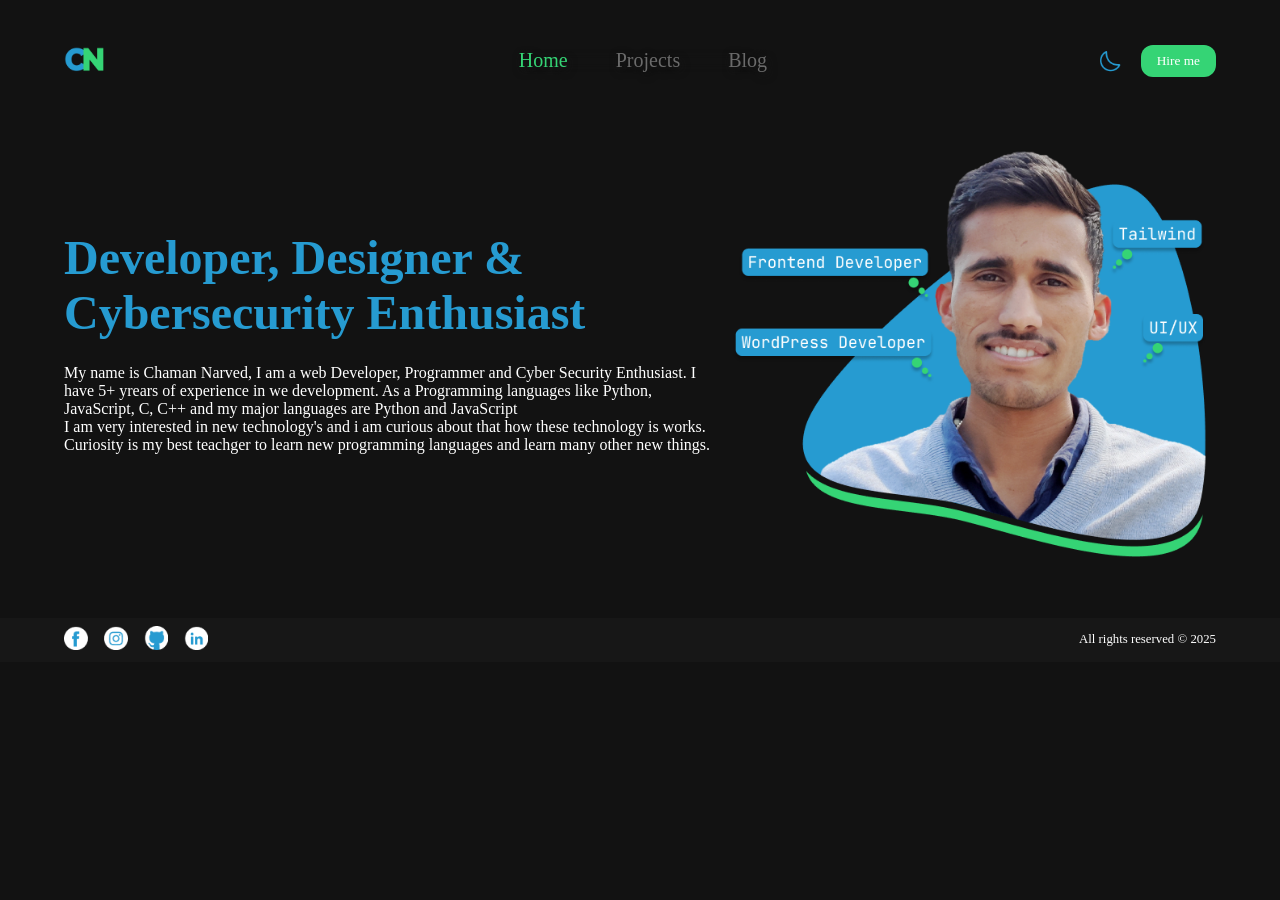
==== index.html @ 1fe68d0f "feature: design the website for desktop screen size" ====
<!DOCTYPE html>
<html lang="en">

<head>
    <meta charset="UTF-8">
    <meta name="viewport" content="width=device-width, initial-scale=1">
    <title>Chaman Narved - Developer</title>
    <link href="css/style.css" rel="stylesheet">
    <link rel="icon" type="image/x-icon" href="assets/imgs/favicon.ico">
</head>

<body>
    <header>
        <div class="menu-logo">
            <button class="menu-btn" type="button">
                <img src="assets/imgs/hamburger_menu-icon.svg" alt="Hamburger Menu Icon">
            </button>
            <a href="/"> <img src="assets/imgs/logo.png" alt="Main logo" width="42"></a>
        </div>
        <div class="menu-section hide-menu">
            <div class="side-menu">
                <button class="btn-close" type="button"><img src="assets/imgs/close.png" alt=""></button>
                <ul class="main-menu">
                    <li><a class="menu-link active" href="/">Home</a></li>
                    <li><a class="menu-link" href="/projects.html">Projects</a></li>
                    <li><a class="menu-link" href="/blog.html">Blog</a></li>

                </ul>
            </div>
        </div>
        <div class="theme-me">
            <button class="theme-btn" type="button"><img src="assets/imgs/dark-theme-icon.png" alt="theme icon"
                    width="30"></button>
            <button class="hire-btn" type="button">Hire me</button>
        </div>
    </header>
    <main>
        <img class="hero-img" src="assets/imgs/hero-img.png" alt="Photo of Chaman with skills in bubbles" width="100%">
        <img class="hero-desktop" src="assets/imgs/hero-desktop.png" alt="Photo of Chaman with skills in bubbles"
            width="42%">
        <div class="headings">
            <h1 class="headline">Developer, Designer & Cybersecurity Enthusiast</h1>
            <div class="sub-headline">
                <p>My name is Chaman Narved, I am a web Developer, Programmer and Cyber Security Enthusiast. I have 5+
                    yrears of experience in we development. As a Programming languages like Python, JavaScript, C, C++
                    and
                    my major languages are Python and JavaScript</p>
                <p>I am very interested in new technology's and i am curious about that how these technology is works.
                    Curiosity is my best teachger to learn new programming languages and learn many other new things.
                </p>
            </div>
        </div>
    </main>
    <footer>
        <ul class="social-icons">
            <li><img src="assets/imgs/facebook.png" alt=""></li>
            <li><img src="assets/imgs/instagram.png" </li>
            <li><img src="assets/imgs/GitHub.png"></li>
            <li><img src="assets/imgs/linkedin.png"></li>
        </ul>
        <p class="copy-text">All rights reserved © 2025</p>
    </footer>
</body>

<script src="js/main.js">

</script>

</html>
---- css/style.css ----
:root {
    color-scheme: dark;

    --primary-green: #35D475;
    --primary-blue: #269BD1;
    --black-900: #171717;
    --white-100: #ffffff;
    --white-900: #6a6a6a;
}

* {
    margin: 0;
    padding: 0;
    font-family: 'JetBrains Mono';
}

main {
    padding: 0 1rem;
}

button {
    cursor: pointer;
    border: none;
    background: none;
    display: flex;
}


ul li {
    list-style: none;
}

a {
    color: var(--white-100);

}

header {
    display: flex;
    justify-content: space-between;
    align-items: center;
    padding: 1rem 1rem;
}

.active {
    color: var(--primary-green);
    font-weight: 300;
}

.active:hover {
    color: var(--primary-green);
    font-weight: 300;
}

.menu-logo {
    display: flex;
    align-items: center;
    gap: .5rem;
}

.btn-close {
    width: 30px;
    height: 30px;
}

.menu-section {
    position: absolute;
    z-index: 3;
    left: 0;
    top: 0;
    height: 100%;
    width: 100%;
    backdrop-filter: blur(.5rem);
    scroll-behavior: none;
}

.main-menu {
    display: flex;
    flex-direction: column;
    gap: 1.3rem;
}

.side-menu {
    display: flex;
    flex-direction: column;
    gap: 5rem;
    padding-top: 3rem;
    padding-left: 2rem;
    background-color: var(--black-900);
    width: 60%;
    height: 100%;
}

.menu-link {
    text-decoration: none;
    font-size: 1rem;
    text-shadow: .1rem .2rem .5rem var(--black-900);
}

.show-menu {
    display: block;
}

.hide-menu {
    display: none;
}

.theme-me {
    display: flex;
    align-items: center;
    gap: 1rem;
}

.hire-btn {
    padding: .5rem 1rem;
    border-radius: 1.5rem;
    border: none;
    background-color: var(--primary-green);
}

.hire-btn:hover {
    box-shadow: 0px 0px 20px 2px var(--primary-green);
    transition-duration: 300ms;
}

main {
    text-align: center;
}

.hero-img {
    display: block;
    padding: 1rem 0;
}

.hero-desktop {
    display: none;
}

.headline {
    color: var(--primary-blue);
    font-size: 1.5rem;
    margin-bottom: 1.5rem;
}

.sub-headline {
    font-size: 1rem;
    font-weight: 300;
    margin-bottom: 2rem;
}

footer {
    display: flex;
    gap: 10px;
    flex-direction: column;
    align-items: center;
    padding: 1rem 1rem;
    background-color: var(--black-900);
    margin-bottom: .5rem;
}

.social-icons {
    display: flex;
    gap: 1rem;
    align-items: center;
}

.social-icons img {
    width: 24px;
    height: 24px;
}

.copy-text {
    font-size: .8rem;
}

@media (prefers-color-scheme: dark) {
    img {
        filter: brightness(.8) contrast(1.2);
    }
}

/* devices obove 367px */
@media only screen and (min-width: 600px) {
    a {
        color: var(--white-900);
    }

    a:hover {
        color: var(--white-100);
        transition: ease-in 200ms;
        font-weight: 400;
    }

    header {
        padding-top: 2.5rem;
        padding-right: 4rem;
        padding-left: 4rem;
    }

    main {
        padding: 3rem 4rem;
        display: flex;
        flex-direction: row-reverse;
        gap: 1rem;
        justify-content: space-between;
        align-items: center;
        text-align: inherit;
    }

    footer {
        padding-right: 4rem;
        padding-left: 4rem;
    }

    .menu-btn {
        display: none;
    }

    .menu-section {
        position: relative;
        text-align: center;
        display: flex;
        justify-content: center;
        width: auto;
        height: auto;
        margin-right: -7.4%;
    }

    .side-menu {
        flex-direction: row;
        background-color: transparent;
        padding: 0;
        width: auto;
        height: auto;
    }

    .btn-close {
        display: none;
    }

    .main-menu {
        flex-direction: row;
        gap: 3rem;
    }

    .menu-link {
        font-size: 1.25rem;
    }

    .hire-btn {
        padding: .5rem 1rem;
        border-radius: .75rem;
    }

    .hero-img {
        display: none;
    }

    .hero-desktop {
        display: block;
    }

    .headings {
        width: 80%;
    }

    .headline {
        font-size: 3rem;
        font-weight: 600;
    }

    footer {
        display: flex;
        gap: 10px;
        flex-direction: row;
        justify-content: space-between;
        align-items: center;
        padding: .5rem 4rem;
        background-color: var(--black-900);
        margin-bottom: 1rem;
    }
}
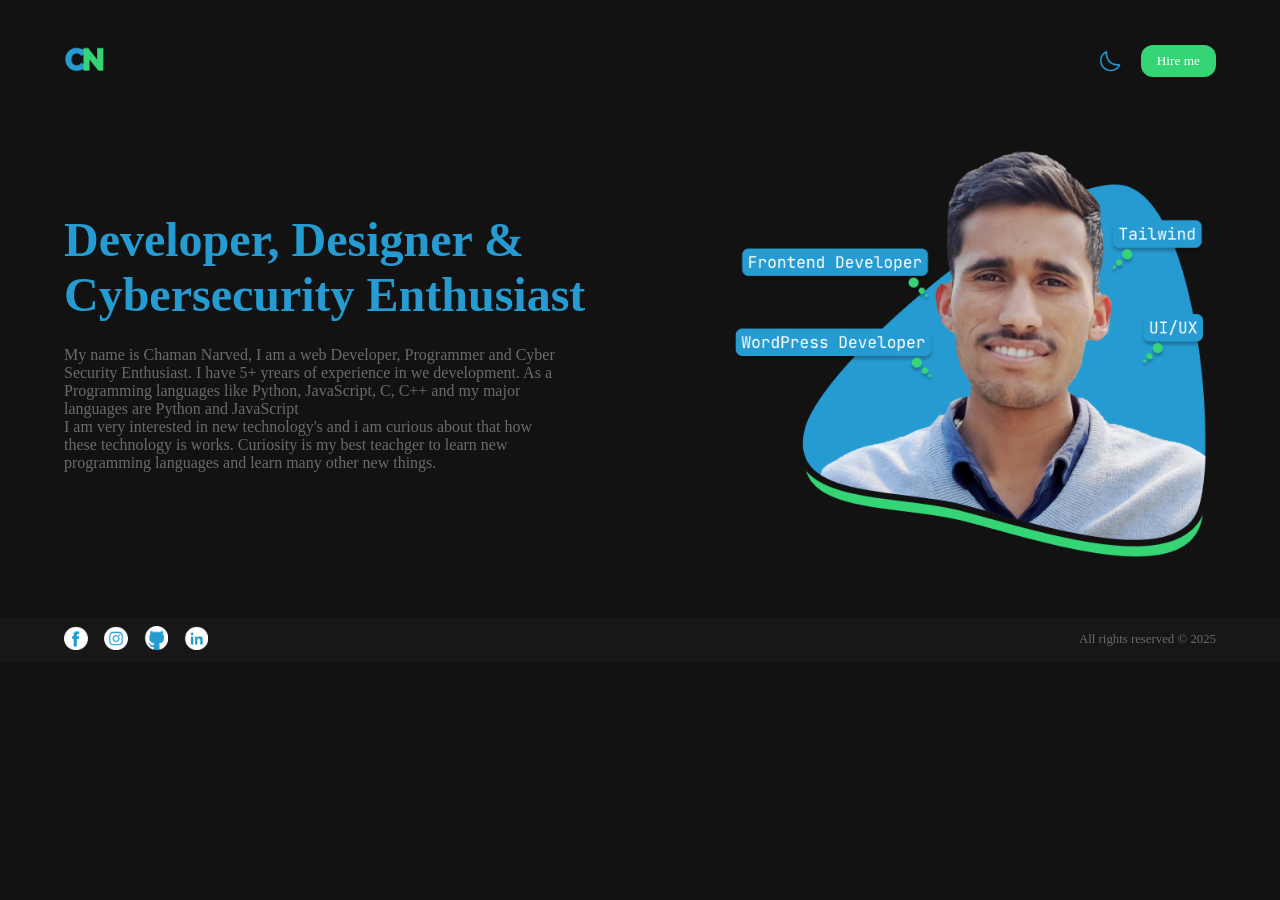
==== commit c5e5bc68: "Remove main menu" ====
--- a/index.html
+++ b/index.html
@@ -2,64 +2,64 @@
 <html lang="en">
 
 <head>
-    <meta charset="UTF-8">
-    <meta name="viewport" content="width=device-width, initial-scale=1">
-    <title>Chaman Narved - Developer</title>
-    <link href="css/style.css" rel="stylesheet">
-    <link rel="icon" type="image/x-icon" href="assets/imgs/favicon.ico">
+  <meta charset="UTF-8">
+  <meta name="viewport" content="width=device-width, initial-scale=1">
+  <title>Chaman Narved - Developer</title>
+  <link href="css/style.css" rel="stylesheet">
+  <link rel="icon" type="image/x-icon" href="assets/imgs/favicon.ico">
 </head>
 
 <body>
-    <header>
-        <div class="menu-logo">
-            <button class="menu-btn" type="button">
-                <img src="assets/imgs/hamburger_menu-icon.svg" alt="Hamburger Menu Icon">
-            </button>
-            <a href="/"> <img src="assets/imgs/logo.png" alt="Main logo" width="42"></a>
-        </div>
-        <div class="menu-section hide-menu">
-            <div class="side-menu">
-                <button class="btn-close" type="button"><img src="assets/imgs/close.png" alt=""></button>
-                <ul class="main-menu">
-                    <li><a class="menu-link active" href="/">Home</a></li>
-                    <li><a class="menu-link" href="/projects.html">Projects</a></li>
-                    <li><a class="menu-link" href="/blog.html">Blog</a></li>
-
-                </ul>
-            </div>
-        </div>
-        <div class="theme-me">
-            <button class="theme-btn" type="button"><img src="assets/imgs/dark-theme-icon.png" alt="theme icon"
-                    width="30"></button>
-            <button class="hire-btn" type="button">Hire me</button>
-        </div>
-    </header>
-    <main>
-        <img class="hero-img" src="assets/imgs/hero-img.png" alt="Photo of Chaman with skills in bubbles" width="100%">
-        <img class="hero-desktop" src="assets/imgs/hero-desktop.png" alt="Photo of Chaman with skills in bubbles"
-            width="42%">
-        <div class="headings">
-            <h1 class="headline">Developer, Designer & Cybersecurity Enthusiast</h1>
-            <div class="sub-headline">
-                <p>My name is Chaman Narved, I am a web Developer, Programmer and Cyber Security Enthusiast. I have 5+
-                    yrears of experience in we development. As a Programming languages like Python, JavaScript, C, C++
-                    and
-                    my major languages are Python and JavaScript</p>
-                <p>I am very interested in new technology's and i am curious about that how these technology is works.
-                    Curiosity is my best teachger to learn new programming languages and learn many other new things.
-                </p>
-            </div>
-        </div>
-    </main>
-    <footer>
-        <ul class="social-icons">
-            <li><img src="assets/imgs/facebook.png" alt=""></li>
-            <li><img src="assets/imgs/instagram.png" </li>
-            <li><img src="assets/imgs/GitHub.png"></li>
-            <li><img src="assets/imgs/linkedin.png"></li>
-        </ul>
-        <p class="copy-text">All rights reserved © 2025</p>
-    </footer>
+  <header>
+    <div class="menu-logo">
+      <!-- <button class="menu-btn" type="button"> -->
+      <!--   <img src="assets/imgs/hamburger_menu-icon.svg" alt="Hamburger Menu Icon"> -->
+      <!-- </button> -->
+      <a href="/"> <img src="assets/imgs/logo.png" alt="Main logo" width="42"></a>
+    </div>
+    <div class="menu-section hide-menu">
+      <!-- <div class="side-menu"> -->
+      <!--   <button class="btn-close" type="button"><img src="assets/imgs/close.png" alt=""></button> -->
+      <!--   <ul class="main-menu"> -->
+      <!--     <li><a class="menu-link active" href="/">Home</a></li> -->
+      <!--     <li><a class="menu-link" href="/projects.html">Projects</a></li> -->
+      <!--     <li><a class="menu-link" href="/blog.html">Blog</a></li> -->
+      <!---->
+      <!--   </ul> -->
+      <!-- </div> -->
+    </div>
+    <div class="theme-me">
+      <button class="theme-btn" type="button"><img src="assets/imgs/dark-theme-icon.png" alt="theme icon"
+          width="30"></button>
+      <button class="hire-btn" type="button">Hire me</button>
+    </div>
+  </header>
+  <main>
+    <img class="hero-img" src="assets/imgs/hero-img.png" alt="Photo of Chaman with skills in bubbles" width="100%">
+    <img class="hero-desktop" src="assets/imgs/hero-desktop.png" alt="Photo of Chaman with skills in bubbles"
+      width="42%">
+    <div class="headings">
+      <h1 class="headline">Developer, Designer & Cybersecurity Enthusiast</h1>
+      <div class="sub-headline">
+        <p>My name is Chaman Narved, I am a web Developer, Programmer and Cyber Security Enthusiast. I have 5+
+          yrears of experience in we development. As a Programming languages like Python, JavaScript, C, C++
+          and
+          my major languages are Python and JavaScript</p>
+        <p>I am very interested in new technology's and i am curious about that how these technology is works.
+          Curiosity is my best teachger to learn new programming languages and learn many other new things.
+        </p>
+      </div>
+    </div>
+  </main>
+  <footer>
+    <ul class="social-icons">
+      <li><img src="assets/imgs/facebook.png" alt=""></li>
+      <li><img src="assets/imgs/instagram.png" </li>
+      <li><img src="assets/imgs/GitHub.png"></li>
+      <li><img src="assets/imgs/linkedin.png"></li>
+    </ul>
+    <p class="copy-text">All rights reserved © 2025</p>
+  </footer>
 </body>
 
 <script src="js/main.js">
--- a/css/style.css
+++ b/css/style.css
@@ -1,282 +1,288 @@
 :root {
-    color-scheme: dark;
-
-    --primary-green: #35D475;
-    --primary-blue: #269BD1;
-    --black-900: #171717;
-    --white-100: #ffffff;
-    --white-900: #6a6a6a;
+  color-scheme: dark;
+
+  --primary-green: #35D475;
+  --primary-blue: #269BD1;
+  --black-900: #171717;
+  --white-100: #ffffff;
+  --white-900: #6a6a6a;
 }
 
 * {
-    margin: 0;
-    padding: 0;
-    font-family: 'JetBrains Mono';
+  margin: 0;
+  padding: 0;
+  font-family: 'JetBrains Mono';
 }
 
 main {
-    padding: 0 1rem;
+  padding: 0 1rem;
 }
 
 button {
-    cursor: pointer;
-    border: none;
-    background: none;
+  cursor: pointer;
+  border: none;
+  background: none;
+  display: flex;
+}
+
+
+ul li {
+  list-style: none;
+}
+
+a {
+  color: var(--white-100);
+
+}
+
+header {
+  display: flex;
+  justify-content: space-between;
+  align-items: center;
+  padding: 1rem 1rem;
+}
+
+.active {
+  color: var(--primary-green);
+  font-weight: 300;
+}
+
+.active:hover {
+  color: var(--primary-green);
+  font-weight: 300;
+}
+
+.menu-logo {
+  display: flex;
+  align-items: center;
+  gap: .5rem;
+}
+
+.btn-close {
+  width: 30px;
+  height: 30px;
+}
+
+.menu-section {
+  position: absolute;
+  z-index: 3;
+  left: 0;
+  top: 0;
+  height: 100%;
+  width: 100%;
+  backdrop-filter: blur(.5rem);
+  scroll-behavior: none;
+}
+
+.main-menu {
+  display: flex;
+  flex-direction: column;
+  gap: 1.3rem;
+}
+
+.side-menu {
+  display: flex;
+  flex-direction: column;
+  gap: 5rem;
+  padding-top: 3rem;
+  padding-left: 2rem;
+  background-color: var(--black-900);
+  width: 60%;
+  height: 100%;
+}
+
+.menu-link {
+  text-decoration: none;
+  font-size: 1rem;
+  text-shadow: .1rem .2rem .5rem var(--black-900);
+}
+
+.show-menu {
+  display: block;
+}
+
+.hide-menu {
+  display: none;
+}
+
+.theme-me {
+  display: flex;
+  align-items: center;
+  gap: 1rem;
+}
+
+.hire-btn {
+  padding: .5rem 1rem;
+  border-radius: 1.5rem;
+  border: none;
+  background-color: var(--primary-green);
+}
+
+.hire-btn:hover {
+  box-shadow: 0px 0px 20px 2px var(--primary-green);
+  transition-duration: 300ms;
+}
+
+main {
+  text-align: center;
+}
+
+.hero-img {
+  display: block;
+  padding: 1rem 0;
+}
+
+.hero-desktop {
+  display: none;
+}
+
+.headline {
+  color: var(--primary-blue);
+  font-size: 1.5rem;
+  margin-bottom: 1.5rem;
+}
+
+.sub-headline {
+  font-size: 1rem;
+  font-weight: 300;
+  margin-bottom: 2rem;
+  color: var(--white-900);
+}
+
+footer {
+  display: flex;
+  gap: 10px;
+  flex-direction: column;
+  align-items: center;
+  padding: 1rem 1rem;
+  background-color: var(--black-900);
+  margin-bottom: .5rem;
+}
+
+.social-icons {
+  display: flex;
+  gap: 1rem;
+  align-items: center;
+}
+
+.social-icons img {
+  width: 24px;
+  height: 24px;
+}
+
+.copy-text {
+  font-size: .8rem;
+  color: var(--white-900);
+}
+
+@media (prefers-color-scheme: dark) {
+  img {
+    filter: brightness(.8) contrast(1.2);
+  }
+}
+
+/* devices obove 367px */
+@media only screen and (min-width: 600px) {
+  a {
+    color: var(--white-900);
+  }
+
+  a:hover {
+    color: var(--white-100);
+    transition: ease-in 200ms;
+    font-weight: 400;
+  }
+
+  header {
+    padding-top: 2.5rem;
+    padding-right: 4rem;
+    padding-left: 4rem;
+  }
+
+  main {
+    padding: 3rem 4rem;
     display: flex;
-}
-
-
-ul li {
-    list-style: none;
-}
-
-a {
-    color: var(--white-100);
-
-}
-
-header {
-    display: flex;
+    flex-direction: row-reverse;
+    gap: 1rem;
     justify-content: space-between;
     align-items: center;
-    padding: 1rem 1rem;
-}
-
-.active {
-    color: var(--primary-green);
-    font-weight: 300;
-}
-
-.active:hover {
-    color: var(--primary-green);
-    font-weight: 300;
-}
-
-.menu-logo {
+    text-align: inherit;
+  }
+
+  footer {
+    padding-right: 4rem;
+    padding-left: 4rem;
+  }
+
+  .menu-btn {
+    display: none;
+  }
+
+  .menu-section {
+    position: relative;
+    text-align: center;
     display: flex;
-    align-items: center;
-    gap: .5rem;
-}
-
-.btn-close {
-    width: 30px;
-    height: 30px;
-}
-
-.menu-section {
-    position: absolute;
-    z-index: 3;
-    left: 0;
-    top: 0;
-    height: 100%;
-    width: 100%;
-    backdrop-filter: blur(.5rem);
-    scroll-behavior: none;
-}
-
-.main-menu {
-    display: flex;
-    flex-direction: column;
-    gap: 1.3rem;
-}
-
-.side-menu {
-    display: flex;
-    flex-direction: column;
-    gap: 5rem;
-    padding-top: 3rem;
-    padding-left: 2rem;
-    background-color: var(--black-900);
-    width: 60%;
-    height: 100%;
-}
-
-.menu-link {
-    text-decoration: none;
-    font-size: 1rem;
-    text-shadow: .1rem .2rem .5rem var(--black-900);
-}
-
-.show-menu {
+    justify-content: center;
+    width: auto;
+    height: auto;
+    margin-right: -7.4%;
+  }
+
+  .side-menu {
+    flex-direction: row;
+    background-color: transparent;
+    padding: 0;
+    width: auto;
+    height: auto;
+  }
+
+  .btn-close {
+    display: none;
+  }
+
+  .main-menu {
+    flex-direction: row;
+    gap: 3rem;
+  }
+
+  .menu-link {
+    font-size: 1.25rem;
+  }
+
+  .hire-btn {
+    padding: .5rem 1rem;
+    border-radius: .75rem;
+  }
+
+  .hero-img {
+    display: none;
+  }
+
+  .hero-desktop {
     display: block;
-}
-
-.hide-menu {
-    display: none;
-}
-
-.theme-me {
-    display: flex;
-    align-items: center;
-    gap: 1rem;
-}
-
-.hire-btn {
-    padding: .5rem 1rem;
-    border-radius: 1.5rem;
-    border: none;
-    background-color: var(--primary-green);
-}
-
-.hire-btn:hover {
-    box-shadow: 0px 0px 20px 2px var(--primary-green);
-    transition-duration: 300ms;
-}
-
-main {
-    text-align: center;
-}
-
-.hero-img {
-    display: block;
-    padding: 1rem 0;
-}
-
-.hero-desktop {
-    display: none;
-}
-
-.headline {
-    color: var(--primary-blue);
-    font-size: 1.5rem;
-    margin-bottom: 1.5rem;
-}
-
-.sub-headline {
-    font-size: 1rem;
-    font-weight: 300;
-    margin-bottom: 2rem;
-}
-
-footer {
+  }
+
+  .headings {
+    width: 80%;
+  }
+
+  .headline {
+    font-size: 3rem;
+    font-weight: 600;
+  }
+
+  .sub-headline {
+    padding-right: 160px;
+  }
+
+  footer {
     display: flex;
     gap: 10px;
-    flex-direction: column;
+    flex-direction: row;
+    justify-content: space-between;
     align-items: center;
-    padding: 1rem 1rem;
+    padding: .5rem 4rem;
     background-color: var(--black-900);
-    margin-bottom: .5rem;
-}
-
-.social-icons {
-    display: flex;
-    gap: 1rem;
-    align-items: center;
-}
-
-.social-icons img {
-    width: 24px;
-    height: 24px;
-}
-
-.copy-text {
-    font-size: .8rem;
-}
-
-@media (prefers-color-scheme: dark) {
-    img {
-        filter: brightness(.8) contrast(1.2);
-    }
-}
-
-/* devices obove 367px */
-@media only screen and (min-width: 600px) {
-    a {
-        color: var(--white-900);
-    }
-
-    a:hover {
-        color: var(--white-100);
-        transition: ease-in 200ms;
-        font-weight: 400;
-    }
-
-    header {
-        padding-top: 2.5rem;
-        padding-right: 4rem;
-        padding-left: 4rem;
-    }
-
-    main {
-        padding: 3rem 4rem;
-        display: flex;
-        flex-direction: row-reverse;
-        gap: 1rem;
-        justify-content: space-between;
-        align-items: center;
-        text-align: inherit;
-    }
-
-    footer {
-        padding-right: 4rem;
-        padding-left: 4rem;
-    }
-
-    .menu-btn {
-        display: none;
-    }
-
-    .menu-section {
-        position: relative;
-        text-align: center;
-        display: flex;
-        justify-content: center;
-        width: auto;
-        height: auto;
-        margin-right: -7.4%;
-    }
-
-    .side-menu {
-        flex-direction: row;
-        background-color: transparent;
-        padding: 0;
-        width: auto;
-        height: auto;
-    }
-
-    .btn-close {
-        display: none;
-    }
-
-    .main-menu {
-        flex-direction: row;
-        gap: 3rem;
-    }
-
-    .menu-link {
-        font-size: 1.25rem;
-    }
-
-    .hire-btn {
-        padding: .5rem 1rem;
-        border-radius: .75rem;
-    }
-
-    .hero-img {
-        display: none;
-    }
-
-    .hero-desktop {
-        display: block;
-    }
-
-    .headings {
-        width: 80%;
-    }
-
-    .headline {
-        font-size: 3rem;
-        font-weight: 600;
-    }
-
-    footer {
-        display: flex;
-        gap: 10px;
-        flex-direction: row;
-        justify-content: space-between;
-        align-items: center;
-        padding: .5rem 4rem;
-        background-color: var(--black-900);
-        margin-bottom: 1rem;
-    }
-}
+    margin-bottom: 1rem;
+  }
+}
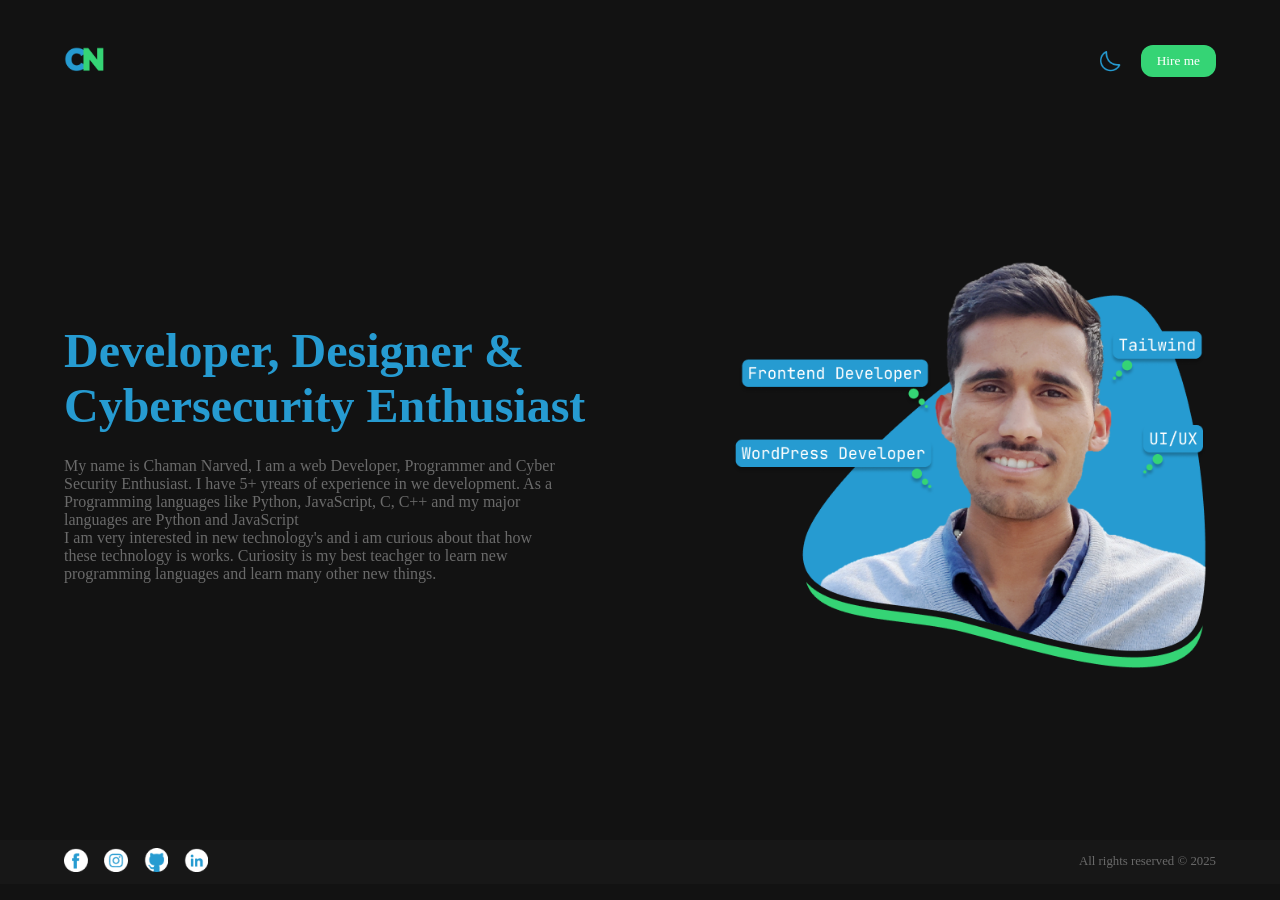
==== commit 55b05f0d: "Add social links" ====
--- a/index.html
+++ b/index.html
@@ -53,10 +53,26 @@
   </main>
   <footer>
     <ul class="social-icons">
-      <li><img src="assets/imgs/facebook.png" alt=""></li>
-      <li><img src="assets/imgs/instagram.png" </li>
-      <li><img src="assets/imgs/GitHub.png"></li>
-      <li><img src="assets/imgs/linkedin.png"></li>
+      <li>
+        <a target="_blank" alt="Facebook link" href="https://facebook.com/chamannarved">
+          <img src="assets/imgs/facebook.png" alt="">
+        </a>
+      </li>
+      <li>
+        <a target="_blank" alt="Instagram link" href="https://instagram.com/chamannarved">
+          <img src="assets/imgs/instagram.png">
+        </a>
+      </li>
+      <li>
+        <a target="_blank" alt="GitHub link" href="https://github.com/chamannarved">
+          <img src="assets/imgs/GitHub.png">
+        </a>
+      </li>
+      <li>
+        <a target="_blank" alt="LinkedIn link" href="https://linkedin.com/in/chamannarved">
+          <img src="assets/imgs/linkedin.png">
+        </a>
+      </li>
     </ul>
     <p class="copy-text">All rights reserved © 2025</p>
   </footer>
--- a/css/style.css
+++ b/css/style.css
@@ -193,6 +193,13 @@
     font-weight: 400;
   }
 
+  body {
+    display: flex;
+    flex-direction: column;
+    height: 100vh;
+    justify-content: space-between;
+  }
+
   header {
     padding-top: 2.5rem;
     padding-right: 4rem;
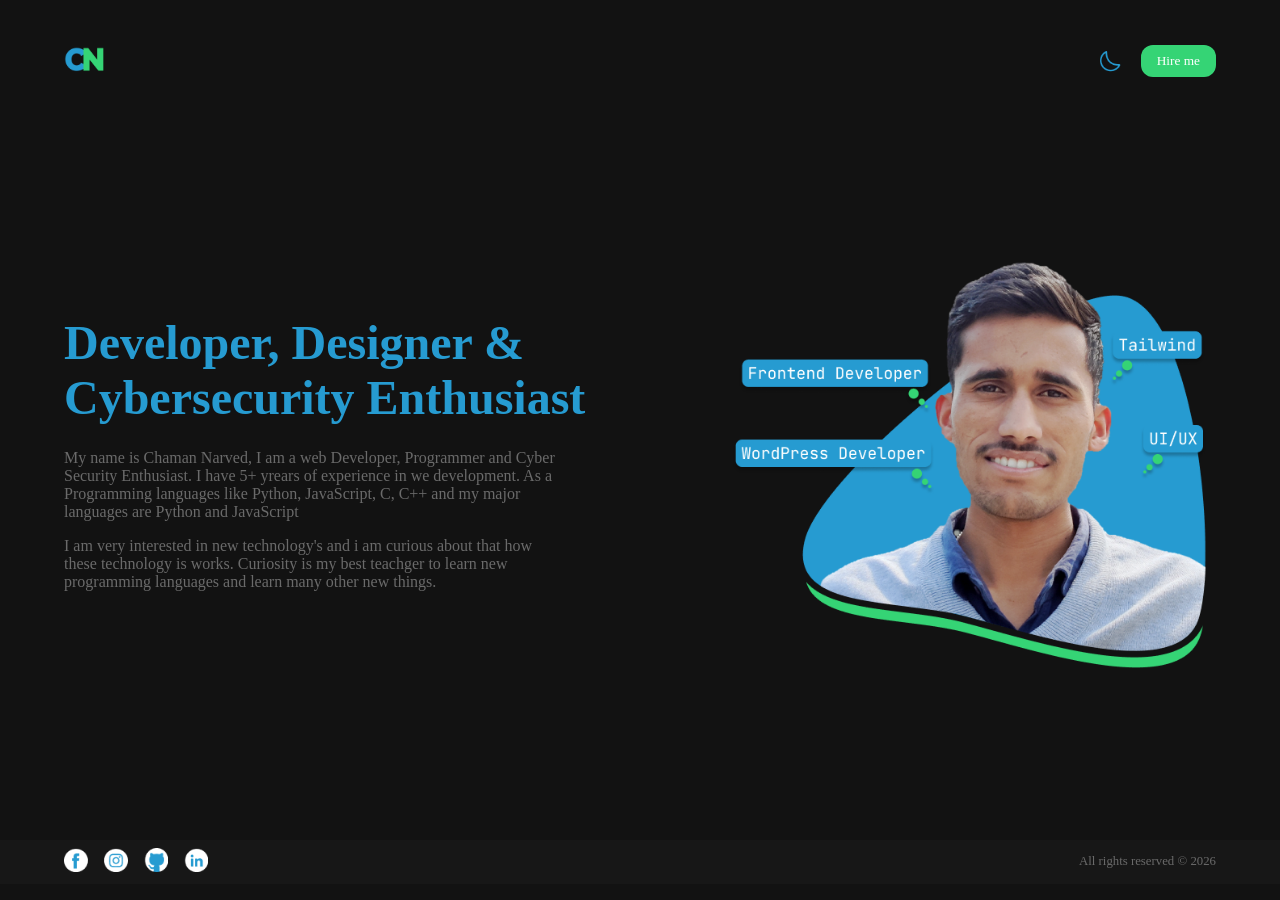
==== commit 8a10d86f: "Add dynamic current year" ====
--- a/index.html
+++ b/index.html
@@ -74,7 +74,7 @@
         </a>
       </li>
     </ul>
-    <p class="copy-text">All rights reserved © 2025</p>
+    <p class="copy-text">All rights reserved © <span id="year">0000</span> </p>
   </footer>
 </body>
 
--- a/css/style.css
+++ b/css/style.css
@@ -147,6 +147,9 @@
   font-weight: 300;
   margin-bottom: 2rem;
   color: var(--white-900);
+  display: flex;
+  flex-direction: column;
+  gap: 1rem;
 }
 
 footer {
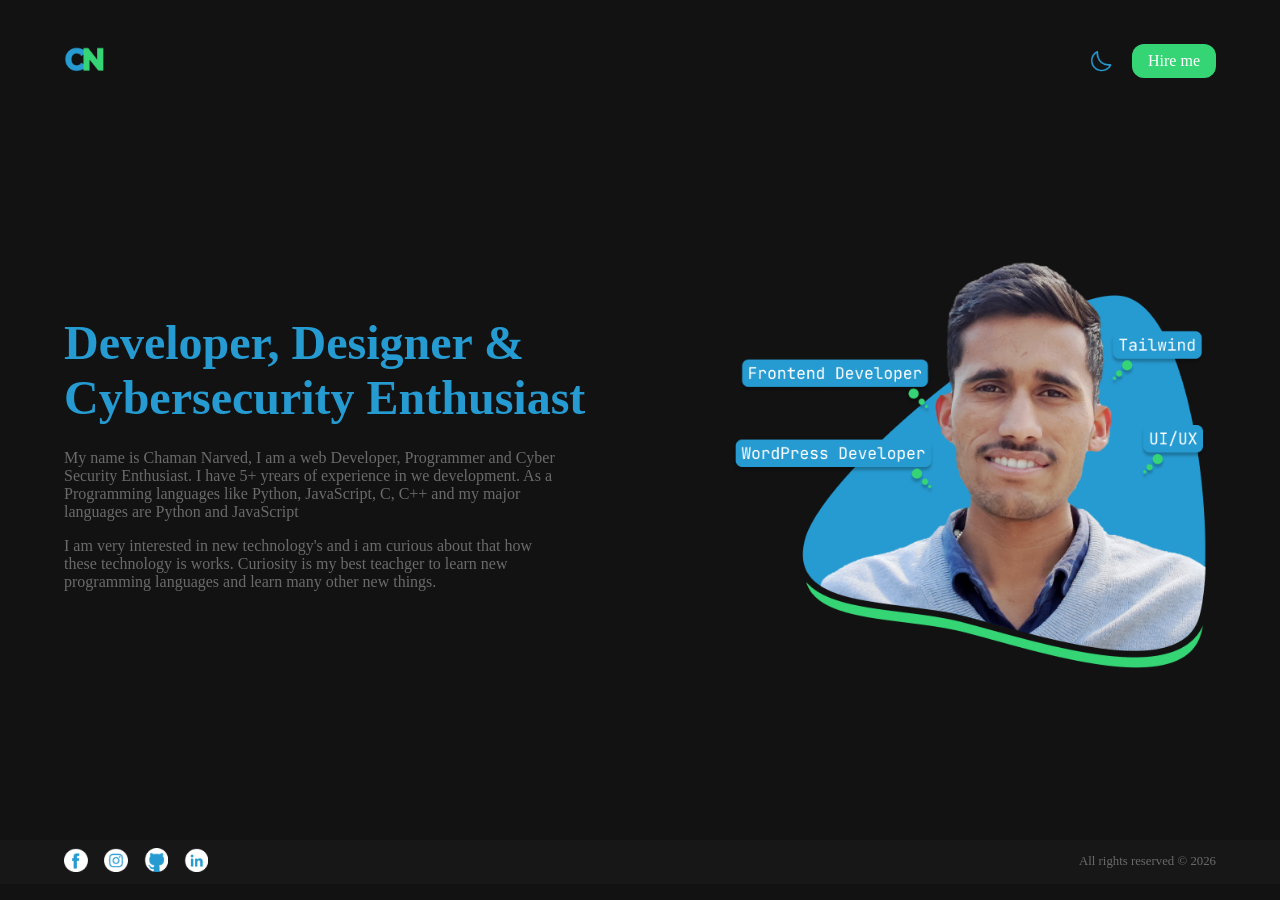
==== commit 76ab768f: "Add email to hire button" ====
--- a/index.html
+++ b/index.html
@@ -31,7 +31,8 @@
     <div class="theme-me">
       <button class="theme-btn" type="button"><img src="assets/imgs/dark-theme-icon.png" alt="theme icon"
           width="30"></button>
-      <button class="hire-btn" type="button">Hire me</button>
+      <a href="mailto:chamannarved@gmail.com" <button class="hire-btn" type="button">Hire me</button>
+      </a>
     </div>
   </header>
   <main>
--- a/css/style.css
+++ b/css/style.css
@@ -188,6 +188,7 @@
 @media only screen and (min-width: 600px) {
   a {
     color: var(--white-900);
+    text-decoration: none;
   }
 
   a:hover {
@@ -262,6 +263,7 @@
   .hire-btn {
     padding: .5rem 1rem;
     border-radius: .75rem;
+    color: inherit;
   }
 
   .hero-img {
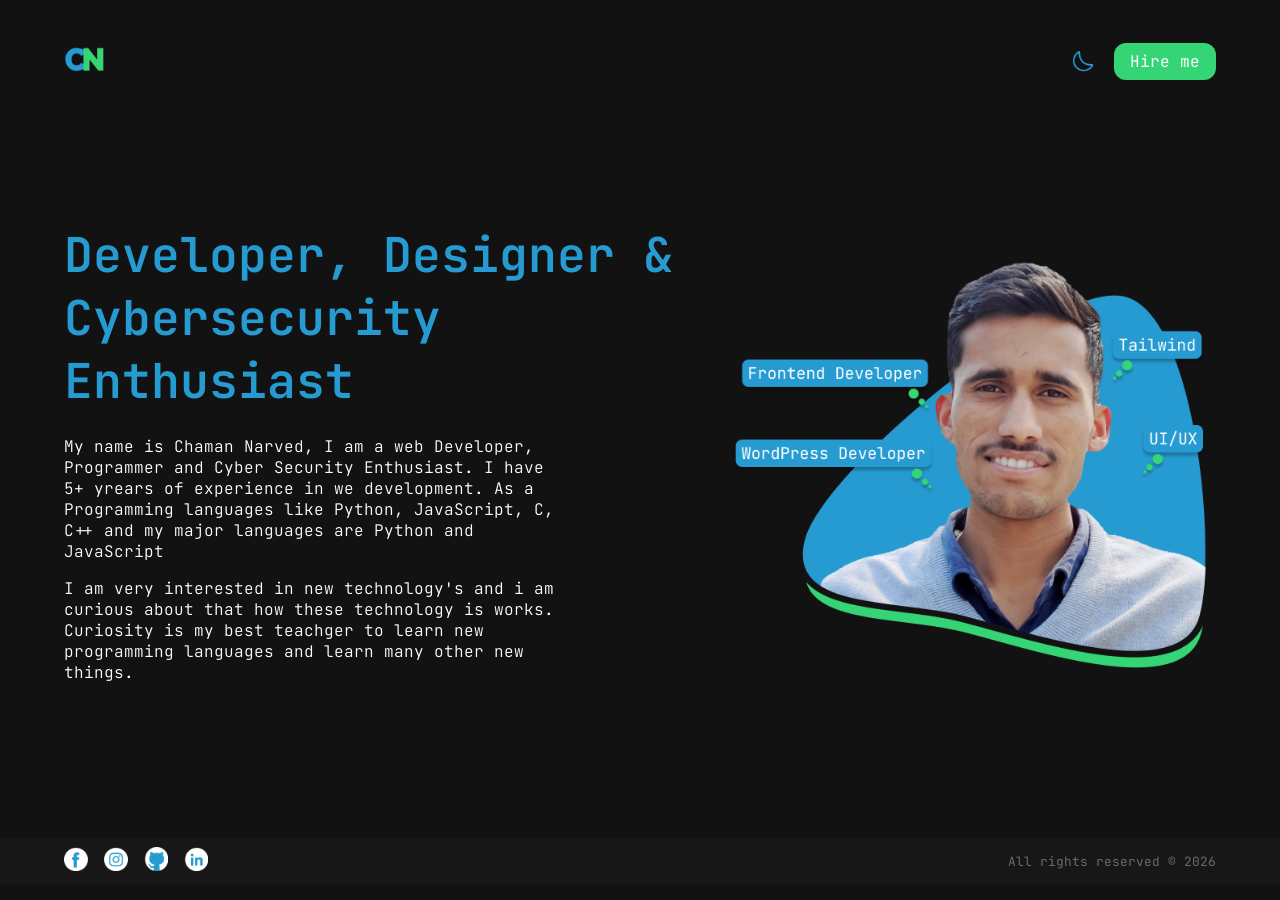
==== commit b107a58b: "Update title of the website" ====
--- a/index.html
+++ b/index.html
@@ -4,7 +4,7 @@
 <head>
   <meta charset="UTF-8">
   <meta name="viewport" content="width=device-width, initial-scale=1">
-  <title>Chaman Narved - Developer</title>
+  <title>Chaman Narved - Developer, Designer & Cybersecurity</title>
   <link href="css/style.css" rel="stylesheet">
   <link rel="icon" type="image/x-icon" href="assets/imgs/favicon.ico">
 </head>
--- a/css/style.css
+++ b/css/style.css
@@ -1,3 +1,6 @@
+@import url('https://fonts.googleapis.com/css2?family=JetBrains+Mono:ital,wght@0,100..800;1,100..800&display=swap');
+
+
 :root {
   color-scheme: dark;
 
@@ -14,6 +17,10 @@
   font-family: 'JetBrains Mono';
 }
 
+body {
+  font-family: 'JetBrains Mono', monospace;
+}
+
 main {
   padding: 0 1rem;
 }
@@ -32,7 +39,7 @@
 
 a {
   color: var(--white-100);
-
+  text-decoration: none;
 }
 
 header {
@@ -146,7 +153,7 @@
   font-size: 1rem;
   font-weight: 300;
   margin-bottom: 2rem;
-  color: var(--white-900);
+  color: var(--white-100);
   display: flex;
   flex-direction: column;
   gap: 1rem;
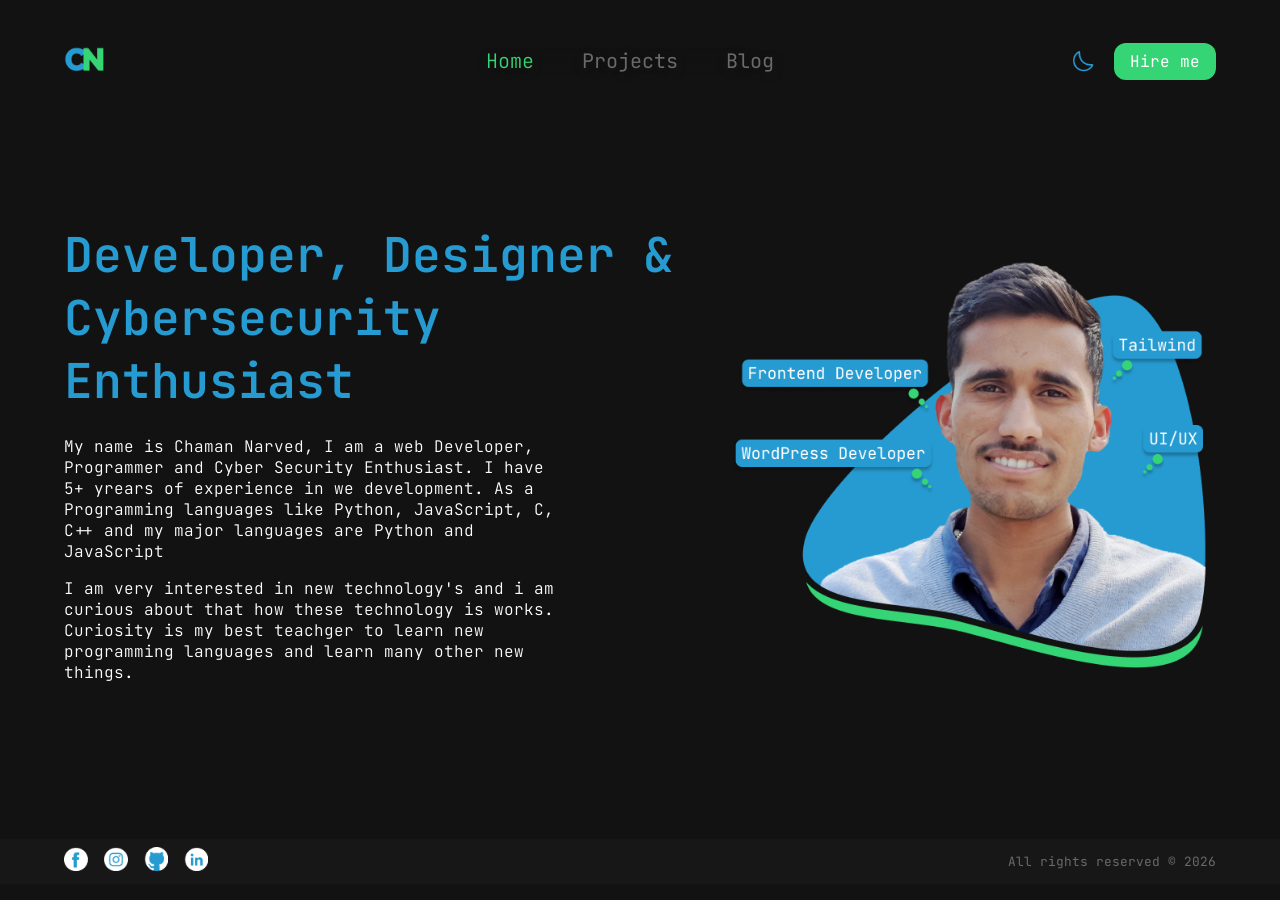
==== commit b14bd865: "Add main menu" ====
--- a/index.html
+++ b/index.html
@@ -12,21 +12,21 @@
 <body>
   <header>
     <div class="menu-logo">
-      <!-- <button class="menu-btn" type="button"> -->
-      <!--   <img src="assets/imgs/hamburger_menu-icon.svg" alt="Hamburger Menu Icon"> -->
-      <!-- </button> -->
+      <button class="menu-btn" type="button">
+        <img src="assets/imgs/hamburger_menu-icon.svg" alt="Hamburger Menu Icon">
+      </button>
       <a href="/"> <img src="assets/imgs/logo.png" alt="Main logo" width="42"></a>
     </div>
     <div class="menu-section hide-menu">
-      <!-- <div class="side-menu"> -->
-      <!--   <button class="btn-close" type="button"><img src="assets/imgs/close.png" alt=""></button> -->
-      <!--   <ul class="main-menu"> -->
-      <!--     <li><a class="menu-link active" href="/">Home</a></li> -->
-      <!--     <li><a class="menu-link" href="/projects.html">Projects</a></li> -->
-      <!--     <li><a class="menu-link" href="/blog.html">Blog</a></li> -->
-      <!---->
-      <!--   </ul> -->
-      <!-- </div> -->
+      <div class="side-menu">
+        <button class="btn-close" type="button"><img src="assets/imgs/close.png" alt=""></button>
+        <ul class="main-menu">
+          <li><a class="menu-link active" href="/">Home</a></li>
+          <li><a class="menu-link" href="/projects.html">Projects</a></li>
+          <li><a class="menu-link" href="/blog.html">Blog</a></li>
+
+        </ul>
+      </div>
     </div>
     <div class="theme-me">
       <button class="theme-btn" type="button"><img src="assets/imgs/dark-theme-icon.png" alt="theme icon"
--- a/css/style.css
+++ b/css/style.css
@@ -1,4 +1,7 @@
 @import url('https://fonts.googleapis.com/css2?family=JetBrains+Mono:ital,wght@0,100..800;1,100..800&display=swap');
+
+/* icon pack(s) */
+@import url('https://cdnjs.cloudflare.com/ajax/libs/font-awesome/6.5.1/css/all.min.css');
 
 
 :root {
@@ -9,6 +12,11 @@
   --black-900: #171717;
   --white-100: #ffffff;
   --white-900: #6a6a6a;
+
+  --btn-padding: .5rem 1rem;
+  --btn-radius: .7rem;
+
+  --box-radius: 1.5rem;
 }
 
 * {
@@ -63,6 +71,23 @@
   display: flex;
   align-items: center;
   gap: .5rem;
+}
+
+.btn {
+  padding: var(--btn-padding);
+  border-radius: var(--btn-radius);
+  font-weight: bold;
+  gap: .5rem;
+  align-items: center;
+}
+
+.btn-action {
+  background-color: var(--primary-blue);
+  color: var(--white-100);
+}
+
+.btn-action-more {
+  border: .1rem solid var(--white-900);
 }
 
 .btn-close {
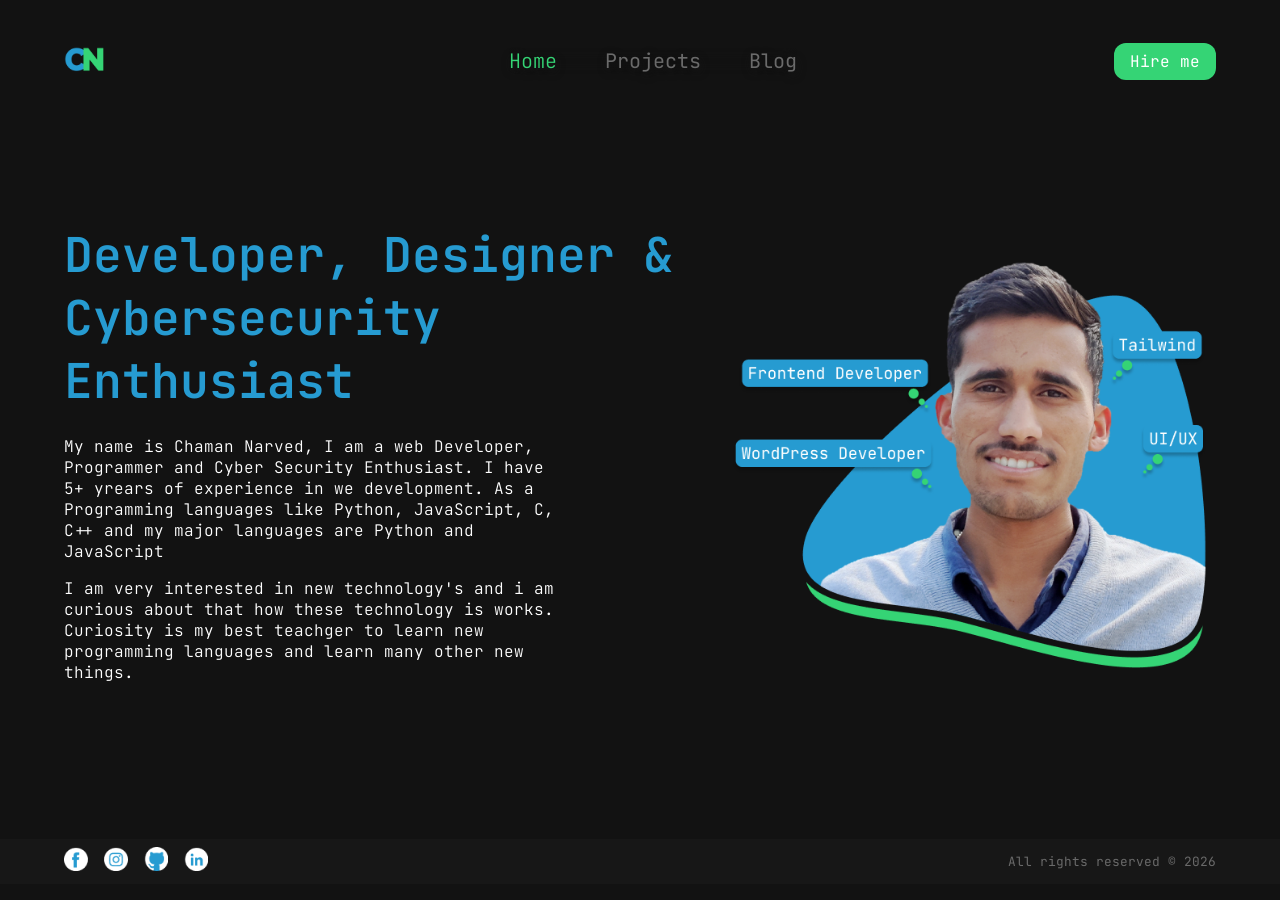
==== commit 3711af3a: "Remove theme switch icon" ====
--- a/index.html
+++ b/index.html
@@ -28,9 +28,7 @@
         </ul>
       </div>
     </div>
-    <div class="theme-me">
-      <button class="theme-btn" type="button"><img src="assets/imgs/dark-theme-icon.png" alt="theme icon"
-          width="30"></button>
+    <div class="menu-actions">
       <a href="mailto:chamannarved@gmail.com" <button class="hire-btn" type="button">Hire me</button>
       </a>
     </div>
--- a/css/style.css
+++ b/css/style.css
@@ -137,7 +137,7 @@
   display: none;
 }
 
-.theme-me {
+.menu-actions {
   display: flex;
   align-items: center;
   gap: 1rem;
